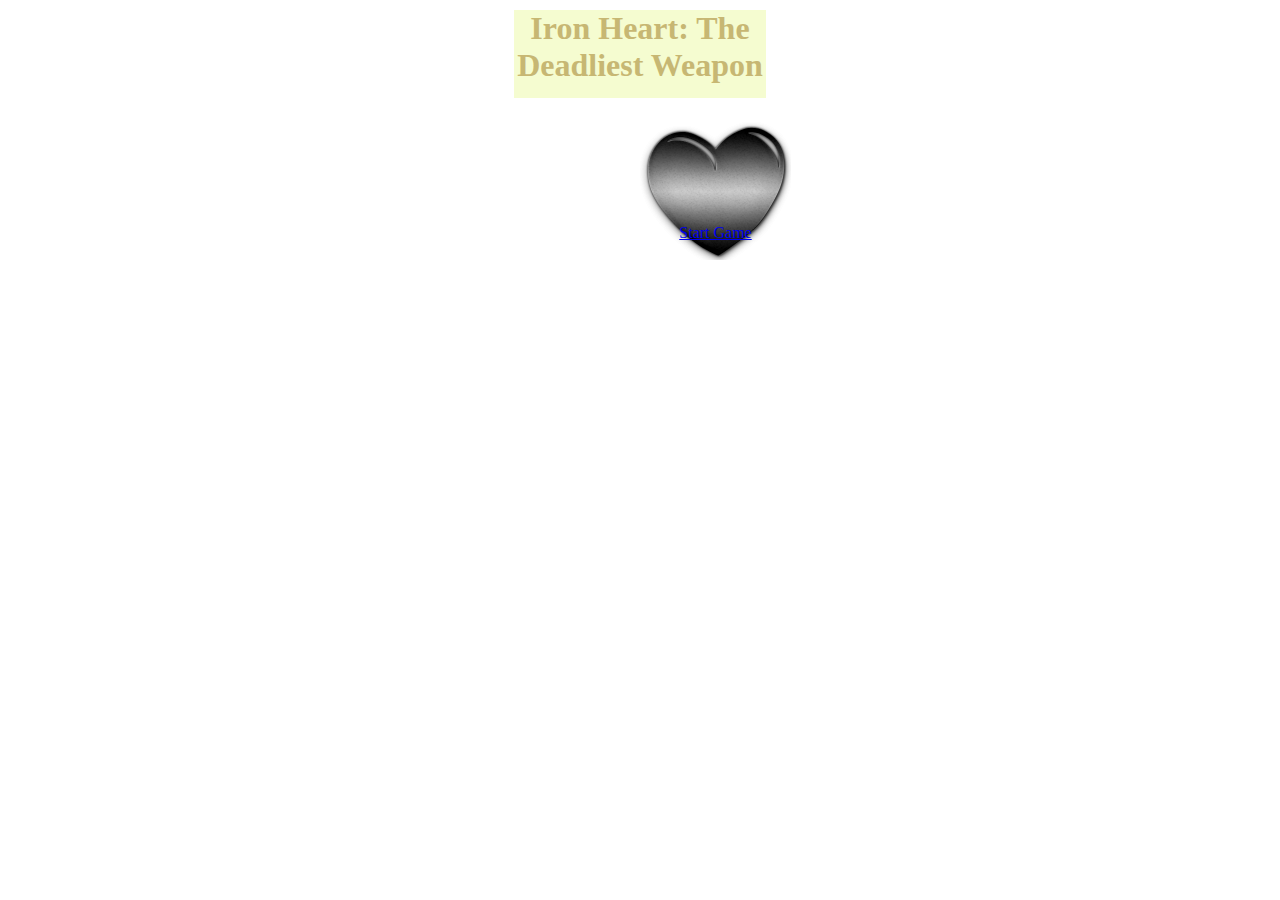
==== index.html @ 12fd2b32 "starting" ====
<html>

<head>
    <script type="text/javascript" src="./js/script.js"></script>
    <link rel="stylesheet" type="text/css" href="./css/index.css" />
</head>

<body>
    <div class="container">
        <center><h1><font color="#C7B773">Iron Heart: The Deadliest Weapon</font></h1> </center>
    </div>

 <div align="center"> <img id="heart" src="heart.png"></img><p id="start" ><a href="game.html">Start Game</a></p> </div>




</body>




















</html>
---- css/index.css ----
body{
 background-image: url(https://farm3.staticflickr.com/2658/4153625805_b3f328f87a_b.jpg);
}
.container{
    background-color:#F5FCD0;
    width: 20%; 
    height: 10%;    
    margin: 10px auto;
    
}
#heart {
    position:relative;
    float:left;
    left:50%;
    
}

#start {
    position:relative;
    text-align:center;
    width: 100%;
    top:110px;
}
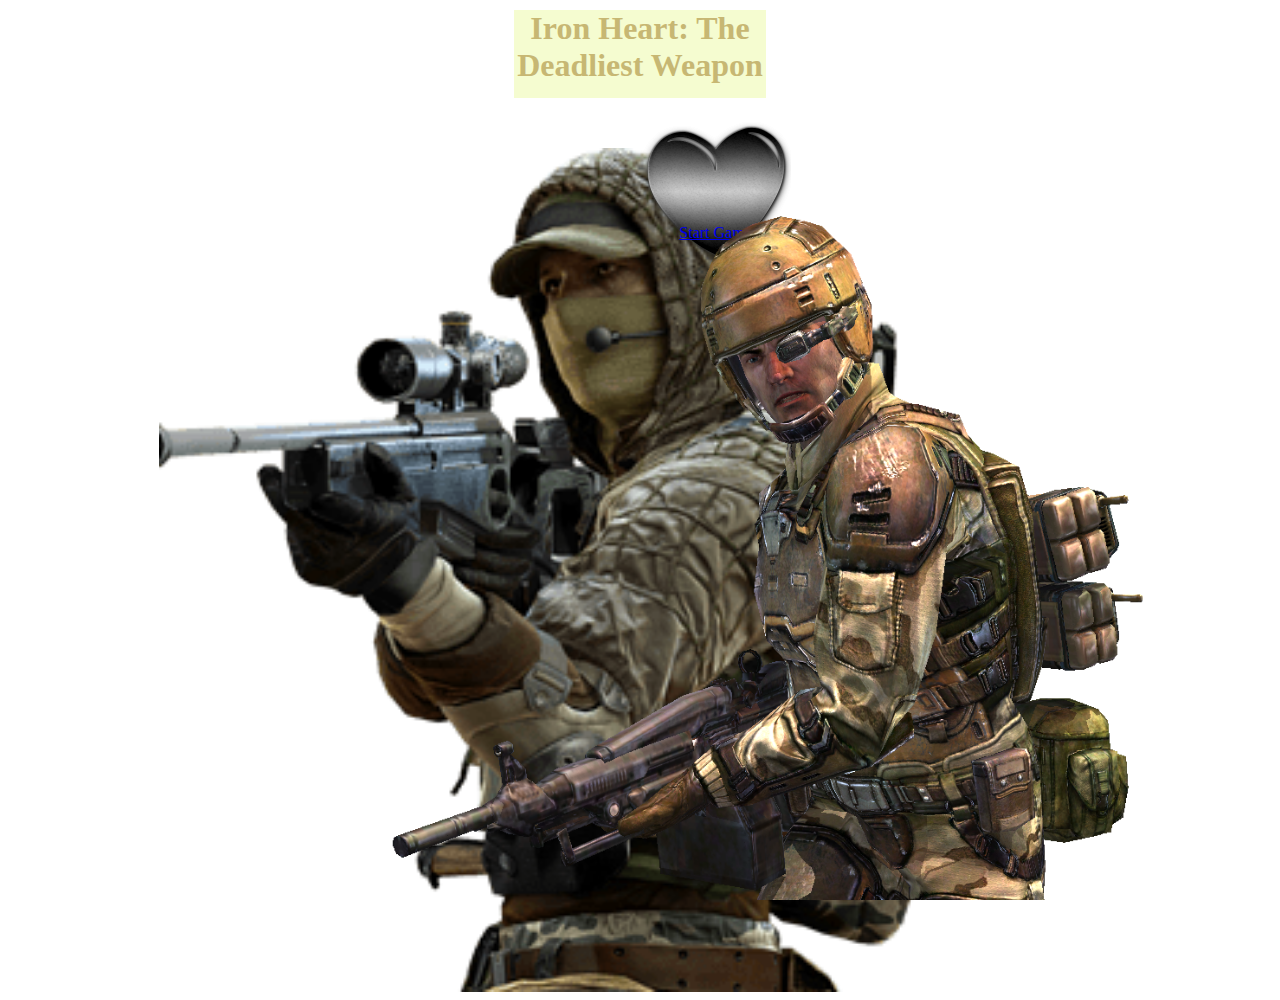
==== commit 6a85afb9: "game done" ====
--- a/index.html
+++ b/index.html
@@ -12,8 +12,8 @@
 
  <div align="center"> <img id="heart" src="heart.png"></img><p id="start" ><a href="game.html">Start Game</a></p> </div>
 
-
-
+    <img id='frontguy' src= "missions-soldier-1 copy.png"></img>
+    <img id='otherfrontguy' src= "Soldier1 copy.png"></img>
 
 </body>
 
--- a/css/index.css
+++ b/css/index.css
@@ -1,23 +1,36 @@
-body{
- background-image: url(https://farm3.staticflickr.com/2658/4153625805_b3f328f87a_b.jpg);
+body {
+    background-image: url(http://www.joshushund.com/terragen_01-06/battlefield.jpg);
+    background-repeat: no-repeat;
+    background-size: cover;
 }
-.container{
-    background-color:#F5FCD0;
-    width: 20%; 
-    height: 10%;    
+
+.container {
+    background-color: #F5FCD0;
+    width: 20%;
+    height: 10%;
     margin: 10px auto;
-    
 }
+
 #heart {
-    position:relative;
-    float:left;
-    left:50%;
-    
+    position: relative;
+    float: left;
+    left: 50%;
 }
 
 #start {
-    position:relative;
-    text-align:center;
+    position: relative;
+    text-align: center;
     width: 100%;
-    top:110px;
+    top: 110px;
+}
+
+#frontguy {
+    width: 800px;
+}
+
+#otherfrontguy {
+    position: absolute;
+    width: 800px;
+    right: 10%;
+    bottom: 0px;
 }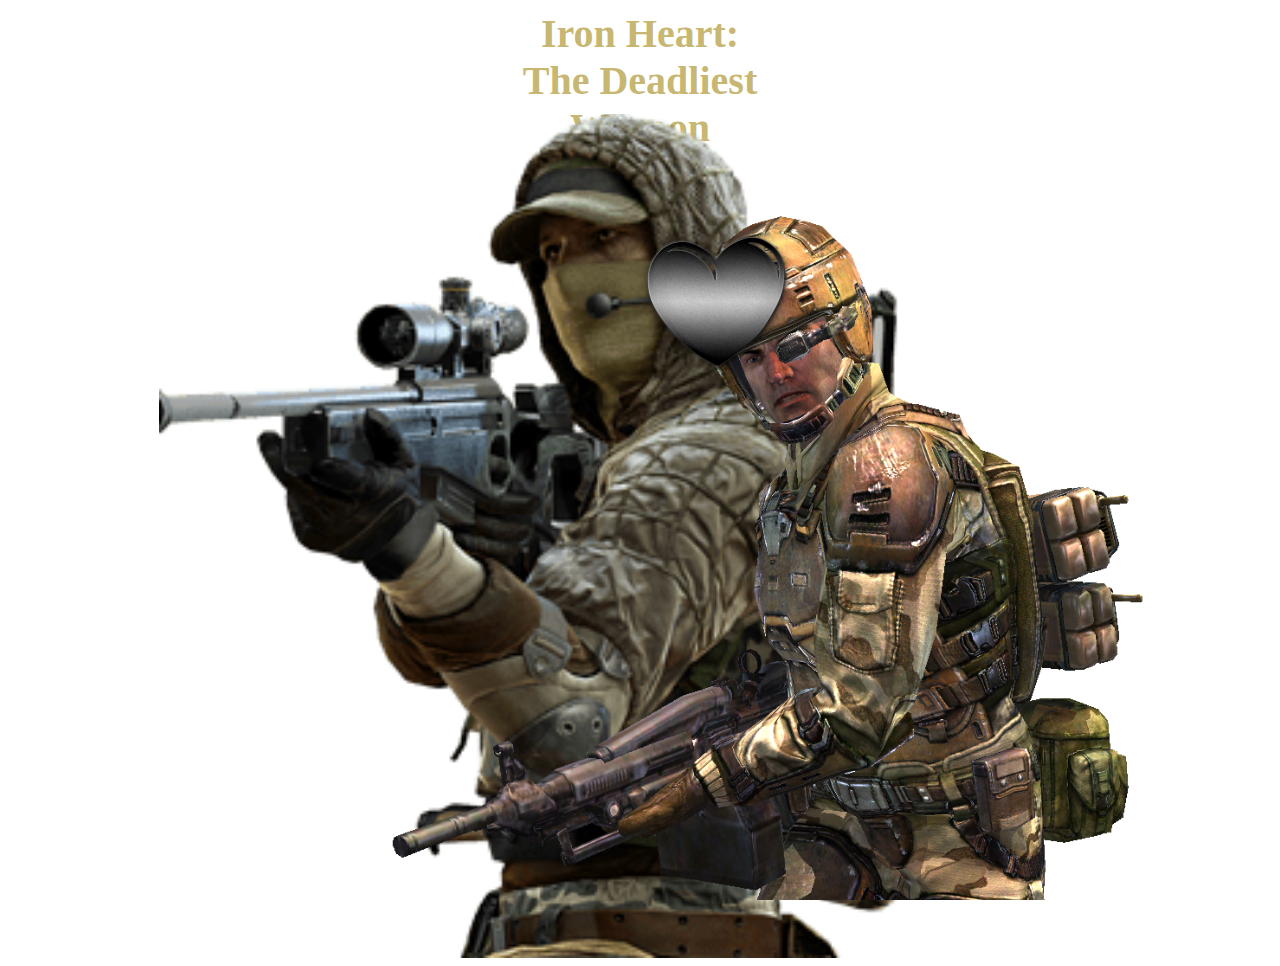
==== commit 0359f586: "Done" ====
--- a/index.html
+++ b/index.html
@@ -7,13 +7,21 @@
 
 <body>
     <div class="container">
-        <center><h1><font color="#C7B773">Iron Heart: The Deadliest Weapon</font></h1> </center>
+        <center>
+            <h1><font color="#C7B773">Iron Heart: The Deadliest Weapon</font></h1> </center>
     </div>
 
- <div align="center"> <img id="heart" src="heart.png"></img><p id="start" ><a href="game.html">Start Game</a></p> </div>
+    <div align="center"> 
+        
+        <p id="start">
+            <a href="game.html">
+                <img id="heart" src="heart.png"/>
+            </a>
+        </p>
+    </div>
 
-    <img id='frontguy' src= "missions-soldier-1 copy.png"></img>
-    <img id='otherfrontguy' src= "Soldier1 copy.png"></img>
+    <img id='frontguy' src="missions-soldier-1 copy.png"></img>
+    <img id='otherfrontguy' src="Soldier1 copy.png"></img>
 
 </body>
 
--- a/css/index.css
+++ b/css/index.css
@@ -4,17 +4,19 @@
     background-size: cover;
 }
 
+
 .container {
-    background-color: #F5FCD0;
     width: 20%;
     height: 10%;
     margin: 10px auto;
+    font-size:20;
 }
 
 #heart {
     position: relative;
     float: left;
     left: 50%;
+    z-index:100;
 }
 
 #start {
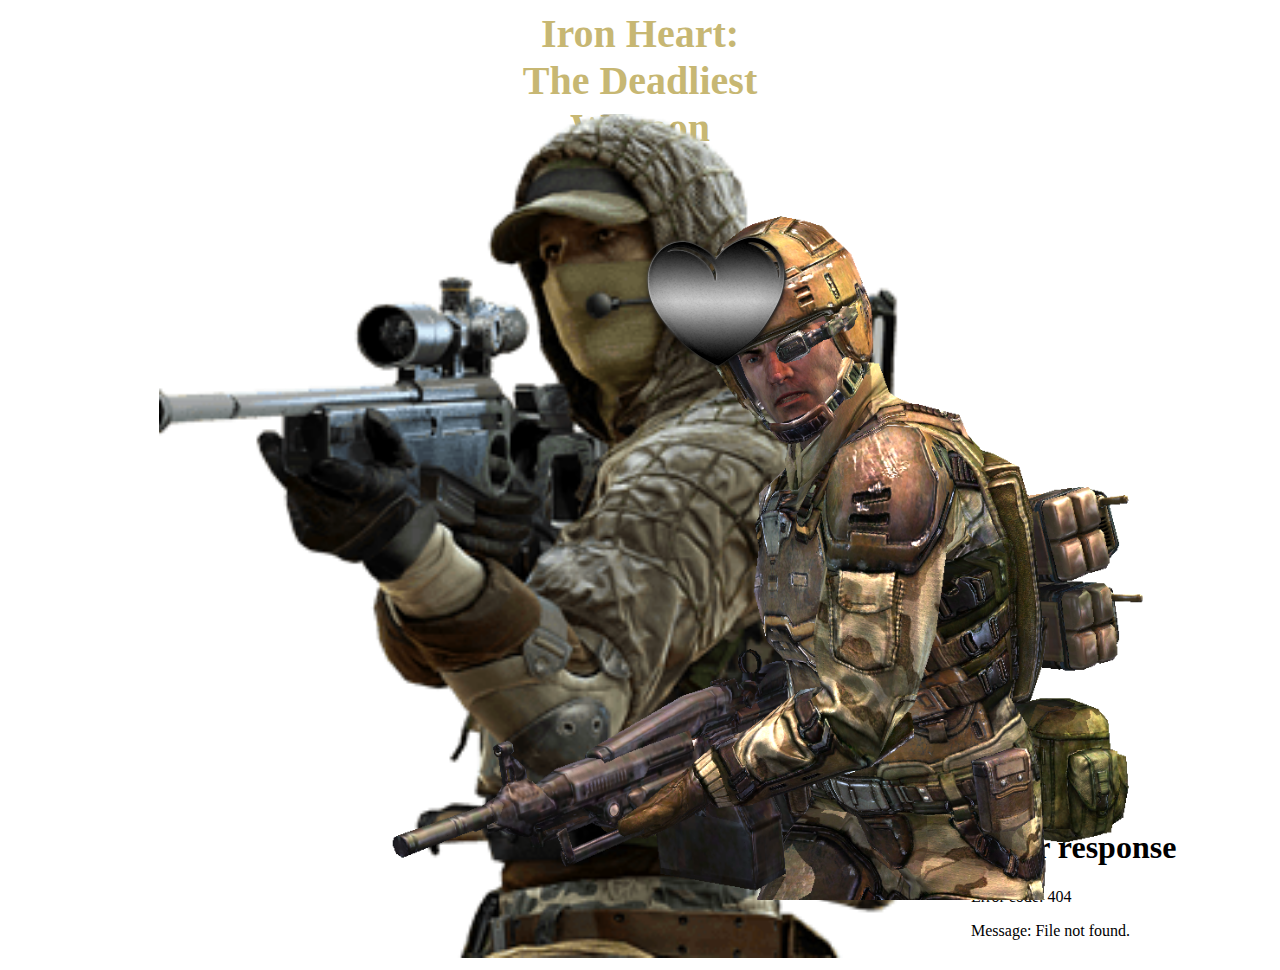
==== commit d30e1bfe: "done" ====
--- a/index.html
+++ b/index.html
@@ -2,7 +2,9 @@
 
 <head>
     <script type="text/javascript" src="./js/script.js"></script>
+    <script src="./js/jquery-2.2.3.min.js"></script>
     <link rel="stylesheet" type="text/css" href="./css/index.css" />
+     <script src="https://connect.soundcloud.com/sdk/sdk-3.0.0.js"></script>
 </head>
 
 <body>
@@ -22,6 +24,8 @@
 
     <img id='frontguy' src="missions-soldier-1 copy.png"></img>
     <img id='otherfrontguy' src="Soldier1 copy.png"></img>
+   <embed src="ADVENTURE_AND_HOPE_A_g_sandeur_HIBOU547_LC06881.mp3" autostart="true" loop="true">  
+
 
 </body>
 
